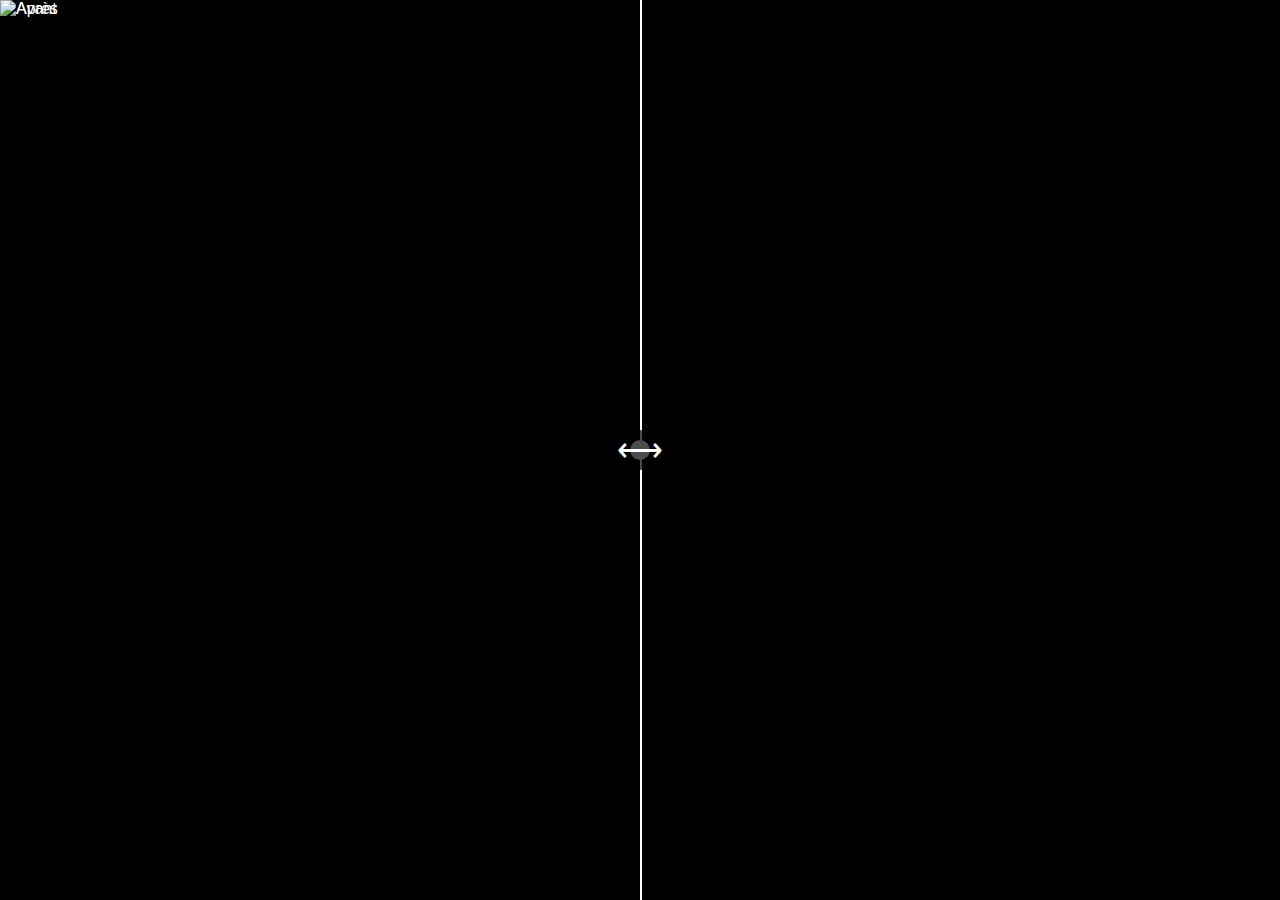
==== slider/slider.html @ 6ce36e41 "addslider" ====
<!DOCTYPE html>
<html lang="fr">

<head>
    <meta charset="UTF-8">
    <meta name="viewport" content="width=device-width, initial-scale=1.0">
    <title>Race For Water</title>
    <link rel="stylesheet" href="styles-slider.css">
    <link rel="icon" type="image/png" href="../media/icone.png">
</head>

<body>
    <!-- Icône flottante du menu -->
    <div class="menu-icon" id="menu-icon">☰</div>

    <!-- Menu de navigation -->
    <div class="navbar" id="navbar">
        <button class="home-btn" onclick="window.location.href='../index.html'">Retour à l'accueil</button>
    </div>

    <!-- Conteneur principal -->
    <div class="slider-container">
        <div class="image-wrapper">
            <img src="propre.jpg" alt="Avant" class="image-left">
            <img src="pollution.jpg" alt="Après" class="image-right">
        </div>

        <input type="range" class="slider" min="0" max="100" value="50" id="slider">
        <div class="slider-icon" id="slider-icon">⟷</div>
        <div class="line" id="line"></div>
    </div>

    <script src="slider.js"></script>
</body>

</html>
---- slider/styles-slider.css ----
/* Réinitialisation globale */
* {
    margin: 0;
    padding: 0;
    box-sizing: border-box;
}

html,
body {
    height: 100%;
    width: 100%;
    font-family: Arial, sans-serif;
    background-color: black;
    color: white;
    overflow: hidden;
}

/* Barre de navigation */
.navbar {
    position: fixed;
    top: -100px; /* Masquée par défaut */
    left: 0;
    width: 100%;
    background-color: rgba(0, 0, 0, 0.9);
    padding: 10px 20px;
    z-index: 1000;
    transition: top 0.3s ease;
    text-align: center;
}

/* Icône flottante du menu */
.menu-icon {
    position: fixed;
    top: 10px;
    left: 50%;
    transform: translateX(-50%);
    font-size: 1.5rem;
    color: white;
    background: rgba(0, 0, 0, 0.7);
    padding: 8px 12px;
    border-radius: 5px;
    z-index: 999;
    opacity: 0;
    transition: opacity 0.3s ease;
    pointer-events: none;
}

/* Bouton moderne "Retour à l'accueil" */
.home-btn {
    background-color: #007bff; /* Jaune doré */
    color: black;
    font-size: 1.2rem;
    padding: 12px 30px;
    border: none;
    border-radius: 50px; /* Forme arrondie */
    cursor: pointer;
    text-transform: uppercase;
    font-weight: bold;
    transition: background-color 0.3s ease, transform 0.2s ease;
    outline: none;
}

.home-btn:hover {
    background-color: #024fa1; /* Change de couleur au survol */
    transform: scale(1.05); /* Légère animation d'agrandissement */
}

.home-btn:focus {
    outline: none;
}

/* Conteneur principal du slider */
.slider-container {
    position: relative;
    width: 100%;
    height: 100%;
    overflow: hidden;
}

.image-wrapper {
    position: relative;
    width: 100%;
    height: 100%;
}

.image-left,
.image-right {
    position: absolute;
    top: 0;
    left: 0;
    width: 100%;
    height: 100%;
    object-fit: cover;
}

.image-right {
    clip-path: inset(0 50% 0 0); /* Cache la moitié droite */
}

/* Slider */
.slider {
    position: absolute;
    top: 50%;
    width: 100%;
    transform: translateY(-50%);
    background: transparent;
    appearance: none;
    z-index: 10;
}

/* Personnalisation du curseur (thumb) */
.slider::-webkit-slider-thumb {
    appearance: none;
    width: 20px;
    height: 20px;
    background: white;
    border-radius: 50%;
    cursor: pointer;
}

.line {
    position: absolute;
    top: 0;
    left: 50%;
    width: 2px;
    height: 100%;
    background-color: white;
    z-index: 5;
}

.slider-icon {
    position: absolute;
    top: 50%;
    left: 50%;
    transform: translate(-50%, -50%);
    font-size: 2rem;
    color: white;
    background: rgba(0, 0, 0, 0.7);
    width: 40px;
    height: 40px;
    display: flex;
    justify-content: center;
    align-items: center;
    border-radius: 50%;
    z-index: 15;
    pointer-events: none;
}
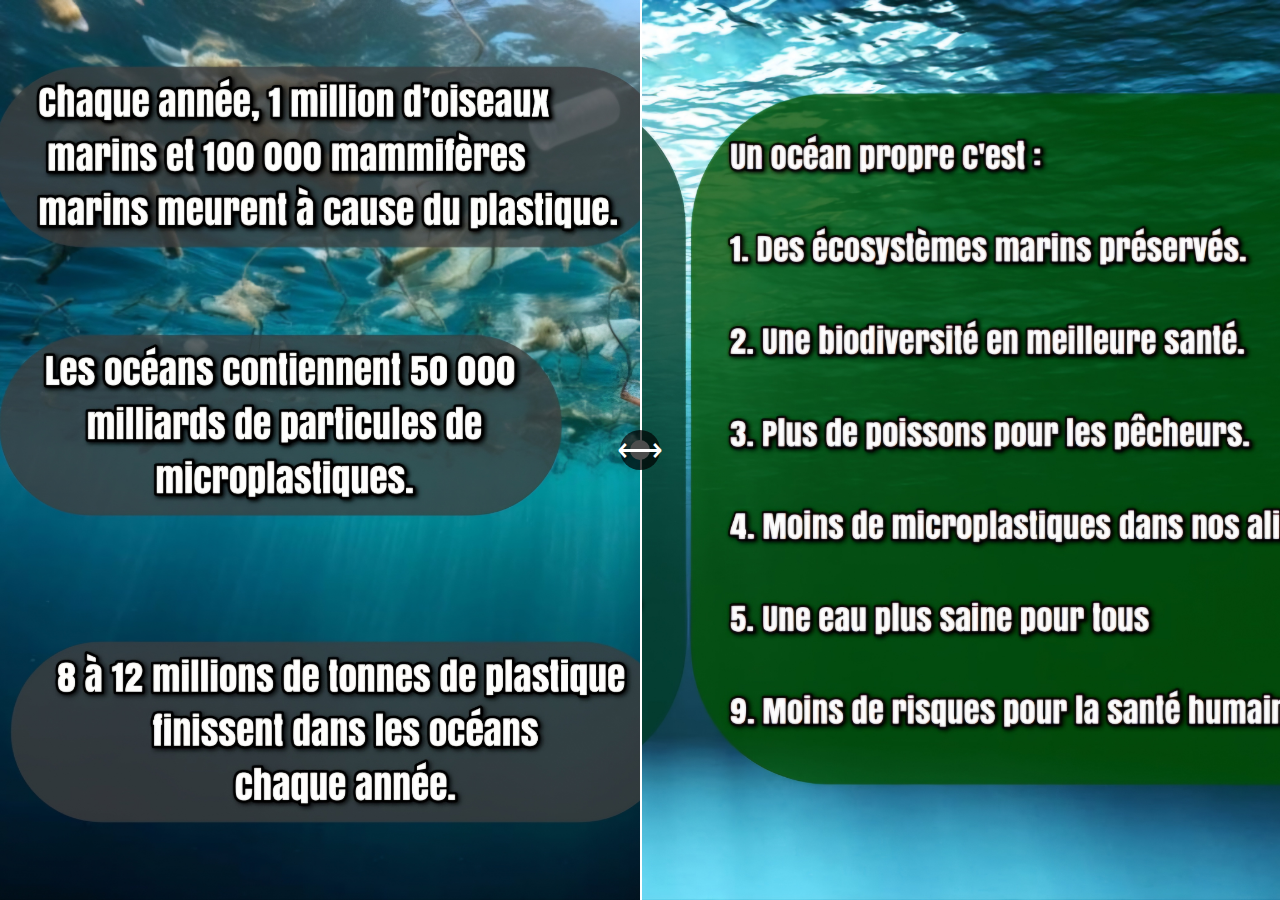
==== commit c536d387: "addslider" ====
--- a/slider/slider.html
+++ b/slider/slider.html
@@ -21,8 +21,8 @@
     <!-- Conteneur principal -->
     <div class="slider-container">
         <div class="image-wrapper">
-            <img src="propre.jpg" alt="Avant" class="image-left">
-            <img src="pollution.jpg" alt="Après" class="image-right">
+            <img src="../media/propre.jpg" alt="Avant" class="image-left">
+            <img src="../media/pollution.jpg" alt="Après" class="image-right">
         </div>
 
         <input type="range" class="slider" min="0" max="100" value="50" id="slider">
